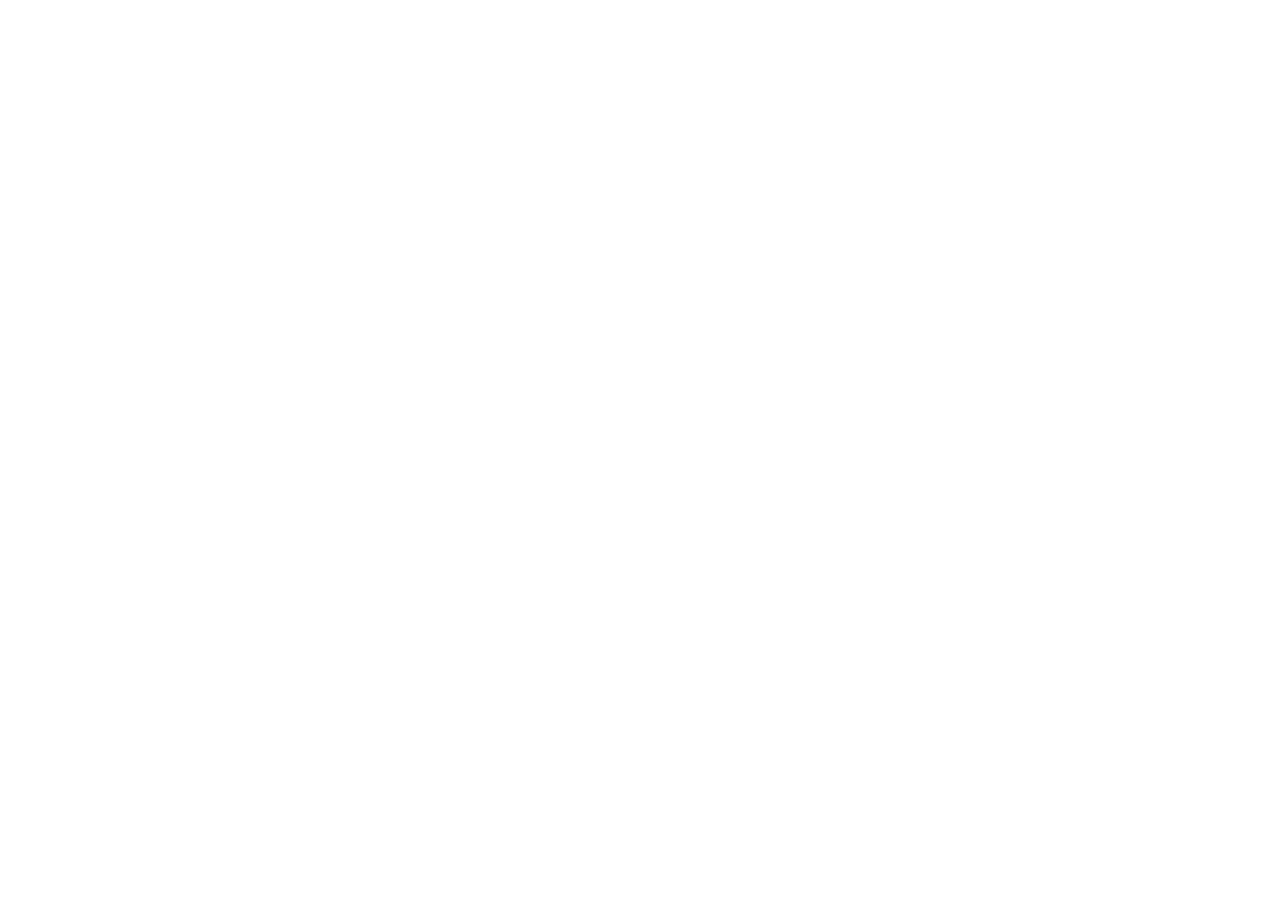
==== Documents/mela-delani-studio/index.html @ b2e437d3 "add title" ====
<!DOCTYPE html>
<html lang="en">
<head>
    <meta charset="UTF-8">
    <meta name="viewport" content="width=device-width, initial-scale=1.0">
    <meta http-equiv="X-UA-Compatible" content="ie=edge">
    <title>DELANI-STUDIO</title>
</head>
<body>
    
</body>
</html>
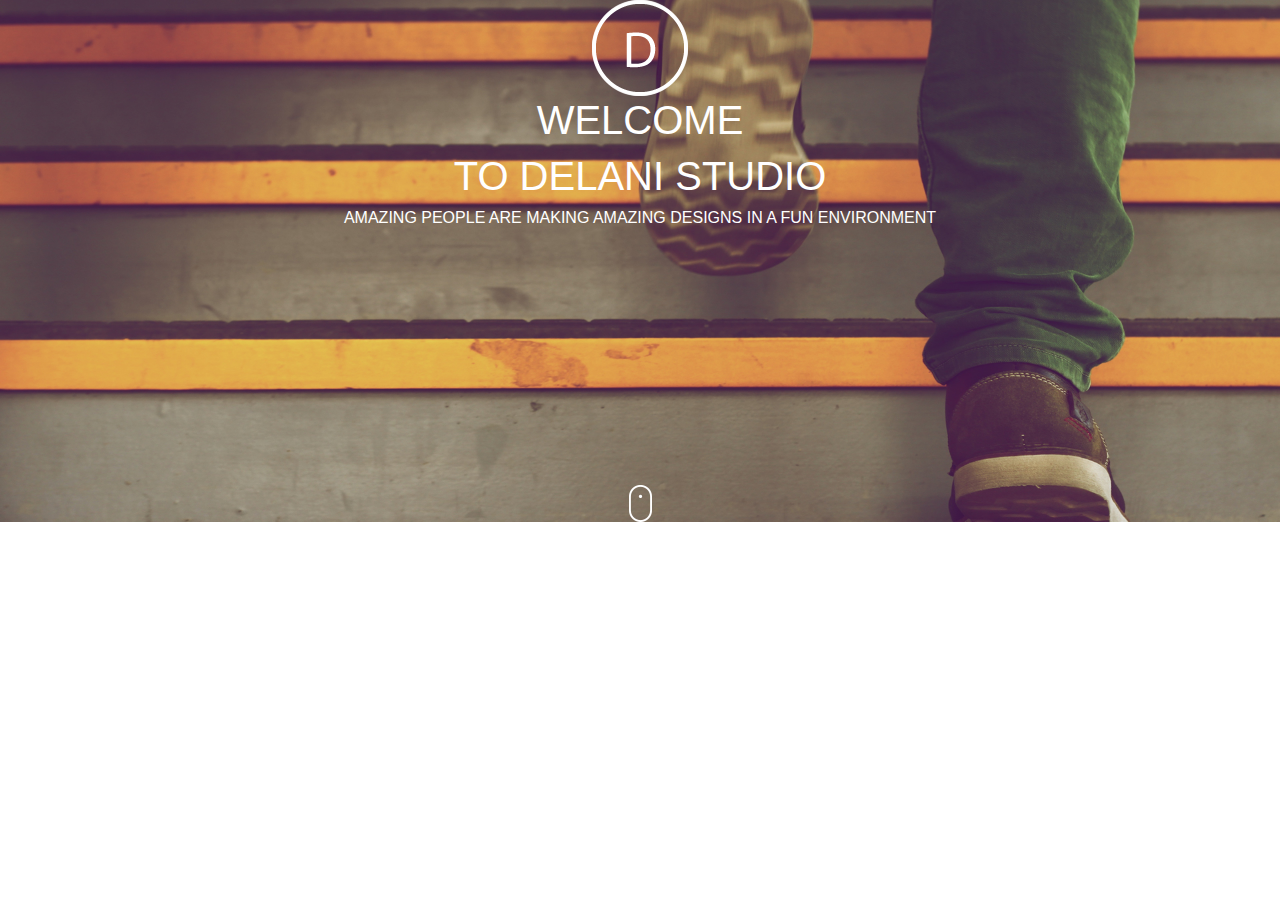
==== commit fcb46350: "add stylesheet to html" ====
--- a/Documents/mela-delani-studio/index.html
+++ b/Documents/mela-delani-studio/index.html
@@ -4,9 +4,30 @@
     <meta charset="UTF-8">
     <meta name="viewport" content="width=device-width, initial-scale=1.0">
     <meta http-equiv="X-UA-Compatible" content="ie=edge">
+    <link href="./css/bootstrap.css" rel="stylesheet">
+    <link href="./css/styles.css" rel="stylesheet">
+    <link href="./js/jquery-3.4.1.js">
+    <link href="js/scripts.js">
     <title>DELANI-STUDIO</title>
 </head>
 <body>
+        <!-- <div class="container"> -->
+                <!-- <img src="./images/logo/logo.png" alt="feet background" width="100%"> -->
+                <div class="logo">
+                  <img src="./images/logo/logo.png" alt="logo">
+                  <h1>
+                    WELCOME
+                  </h1>
+                  <h1>
+                    TO DELANI STUDIO
+                  </h1>
+                  <h6>
+                    AMAZING PEOPLE ARE MAKING AMAZING DESIGNS IN A FUN ENVIRONMENT
+                  </h6>
+                <div id="mouse">
+                  <img src="./images/mouse_click.png" alt="mouse-click">
+                </div>
+              </div>
     
 </body>
 </html>--- a/Documents/mela-delani-studio/css/styles.css
+++ b/Documents/mela-delani-studio/css/styles.css
@@ -0,0 +1,16 @@
+*{
+    margin: 0;
+  }
+  .logo{
+    text-align: center;
+    background-image: url("../images/backgrounds/h_img.jpg");
+    background-size: cover;
+    color: white;
+    background-repeat: no-repeat;
+    background-position: fixed;
+    
+  }
+  #mouse{
+    padding-top: 250px;
+  }
+
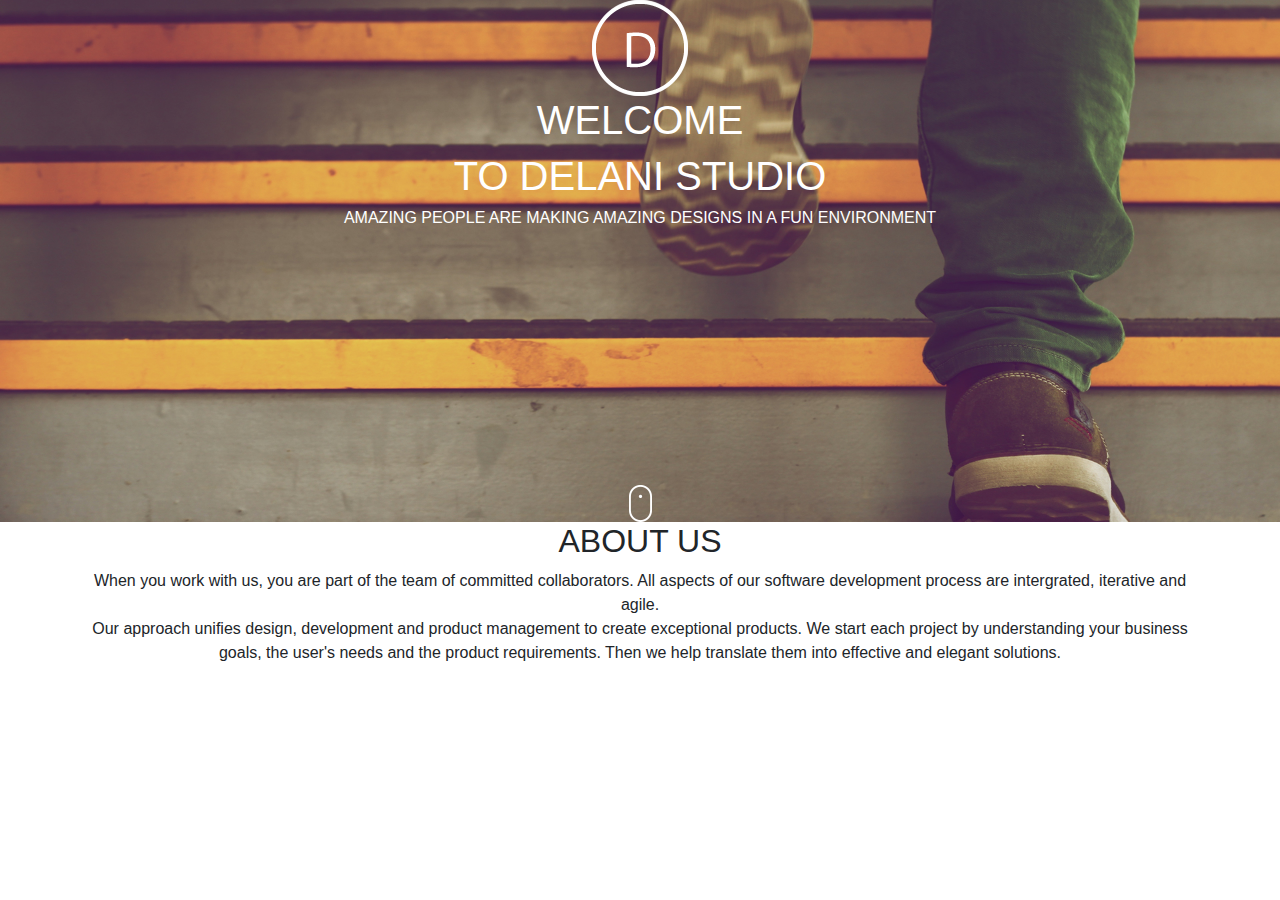
==== commit 8654f091: "add about us" ====
--- a/Documents/mela-delani-studio/index.html
+++ b/Documents/mela-delani-studio/index.html
@@ -28,6 +28,22 @@
                   <img src="./images/mouse_click.png" alt="mouse-click">
                 </div>
               </div>
+              <div class="about container">
+                  <center>
+                    <h2>
+                      ABOUT US
+                    </h2>
+                    <p>
+                      When you work with us, you are part of the team of committed collaborators.
+                      All aspects of our software development process are intergrated, iterative and agile.<br>Our approach unifies design, development and
+                      product management to create exceptional products.
+                      We start each project by understanding your business goals,
+                      the user's needs and the product requirements.
+                      Then we help translate them into effective and elegant solutions.
+                   </p>
+                  </div>
+                </center>
+                  <!-- <img src="./images/backgrounds/s_image.jpg" alt="services background"width="100%"> -->
     
 </body>
 </html>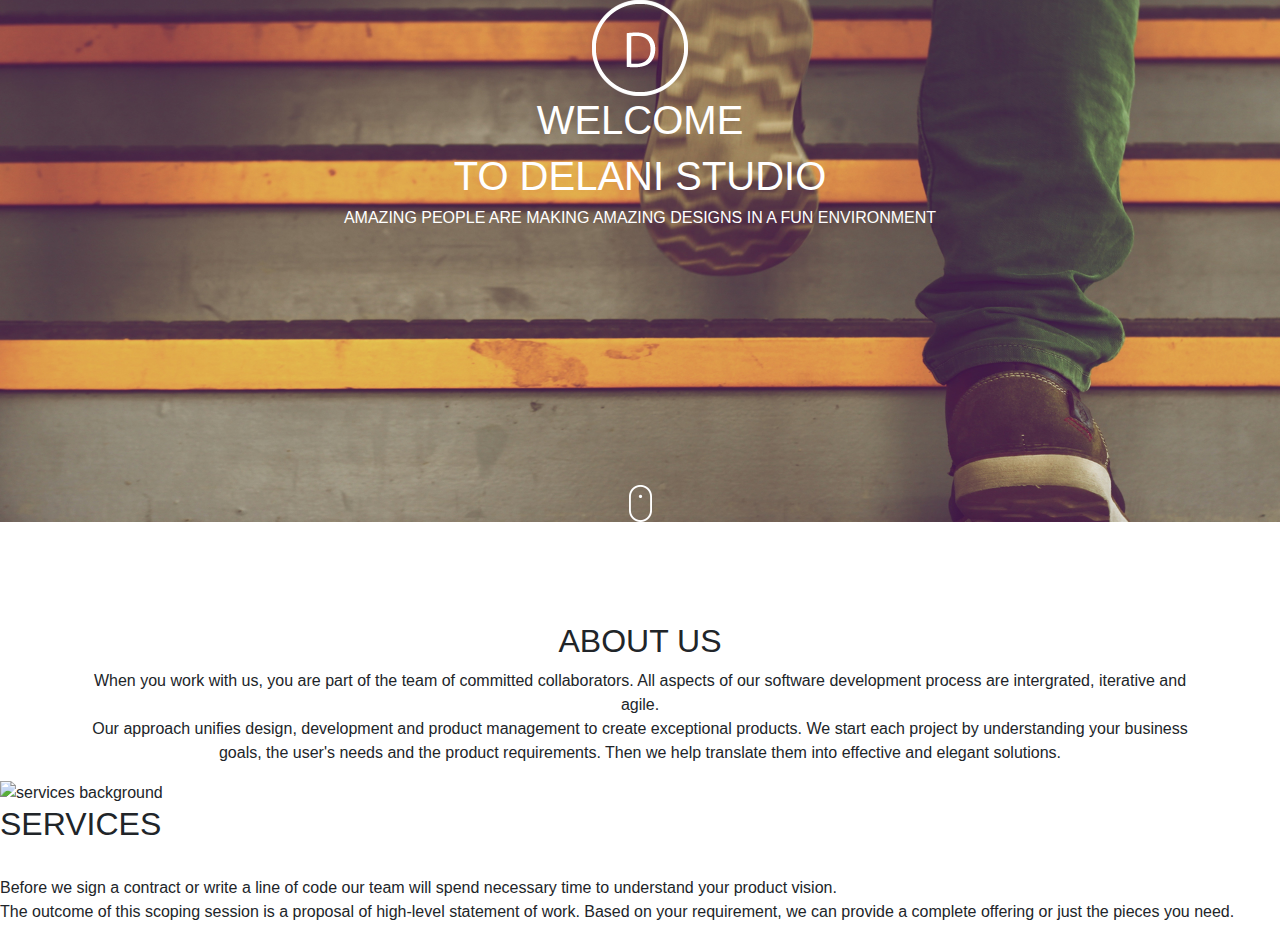
==== commit 636dbfc6: "add services" ====
--- a/Documents/mela-delani-studio/index.html
+++ b/Documents/mela-delani-studio/index.html
@@ -43,7 +43,20 @@
                    </p>
                   </div>
                 </center>
-                  <!-- <img src="./images/backgrounds/s_image.jpg" alt="services background"width="100%"> -->
-    
+                   <img src="../images/backgrounds/s_image.jpg" alt="services background"width="100%">
+            <div class="service">
+                <h2>
+              SERVICES
+              </h2>
+               <br>
+               <p>
+              Before we sign a contract or write a line of code our team will spend necessary
+              time to understand your product vision.
+             <br>
+              The outcome of this scoping session is a proposal of high-level statement of work.
+              Based on your requirement, we can provide a complete offering or just the pieces
+              you need.
+            </p>
+          </div>
 </body>
 </html>--- a/Documents/mela-delani-studio/css/styles.css
+++ b/Documents/mela-delani-studio/css/styles.css
@@ -13,4 +13,7 @@
   #mouse{
     padding-top: 250px;
   }
-
+  .about{
+    text-align: center;
+    padding-top: 100px;
+  }
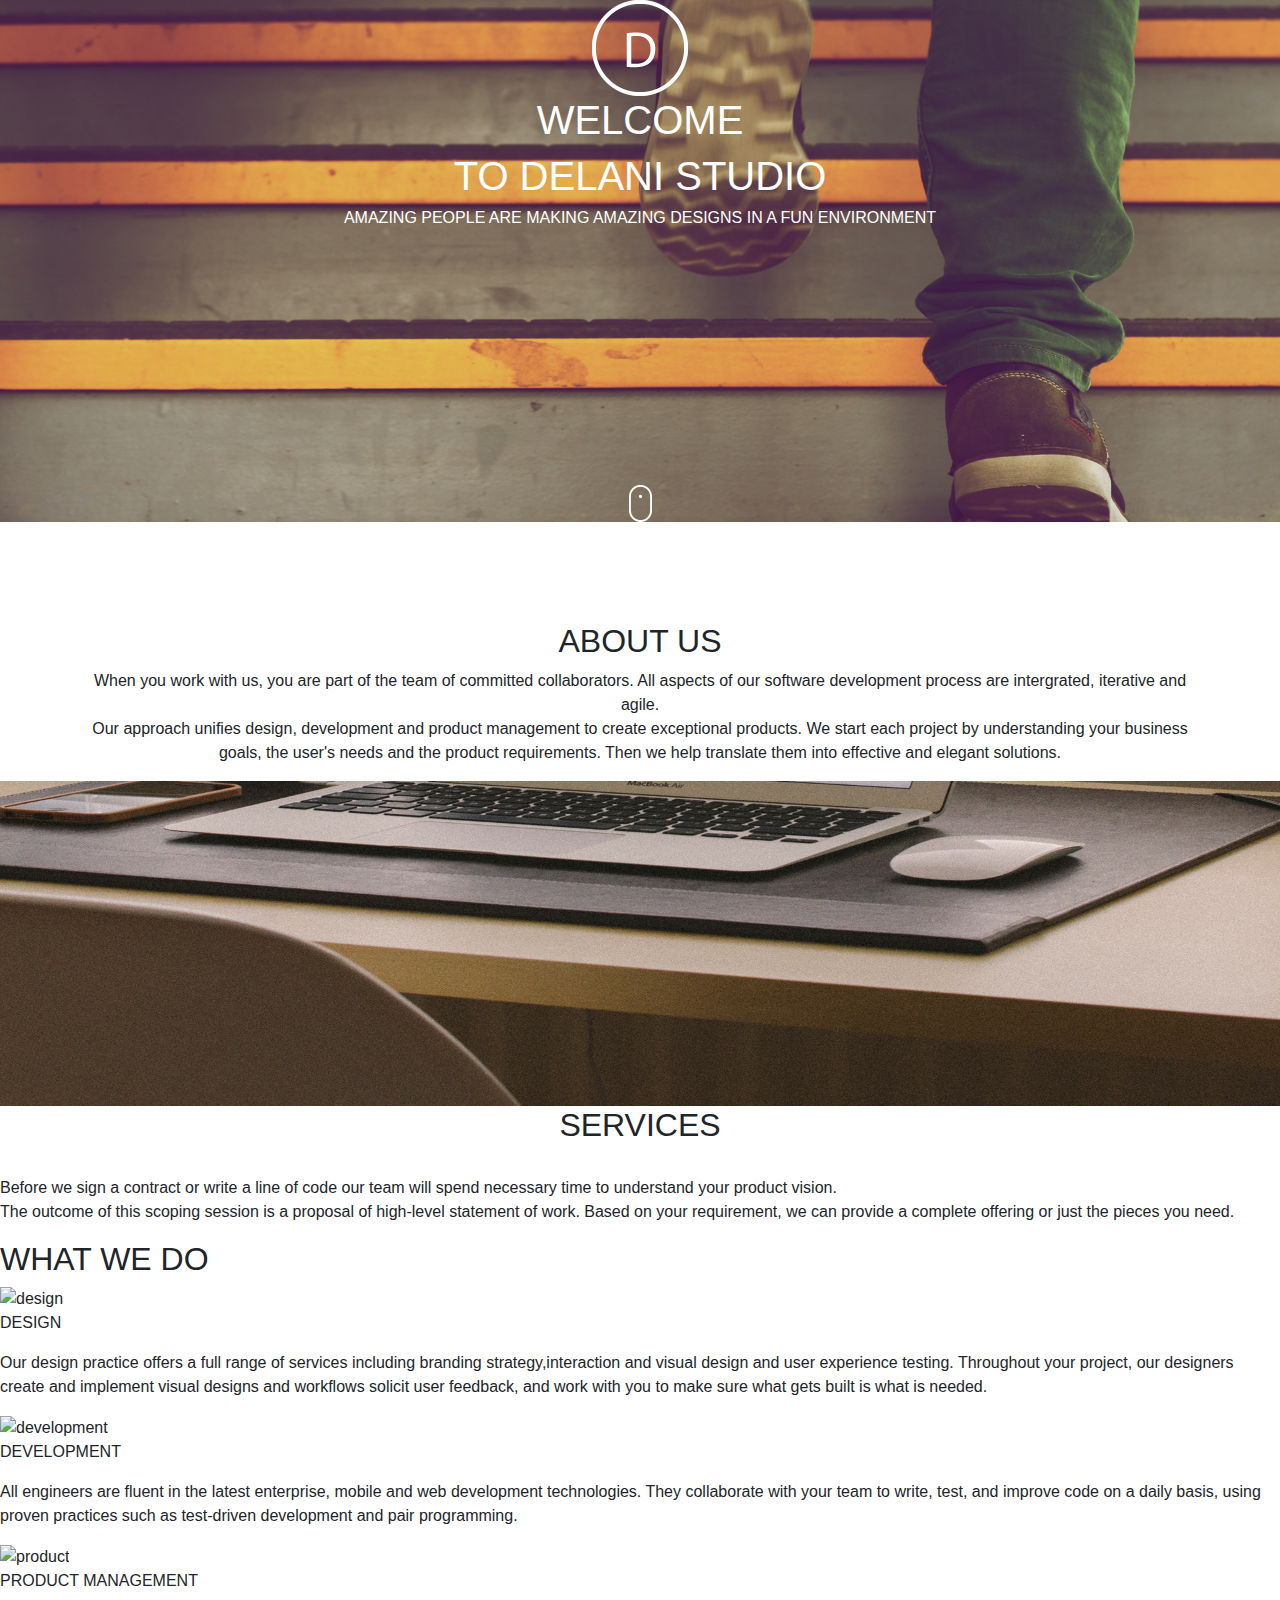
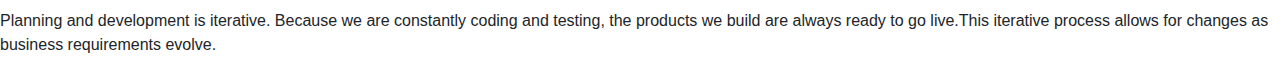
==== commit bd4636f4: "add what we do to index.html" ====
--- a/Documents/mela-delani-studio/index.html
+++ b/Documents/mela-delani-studio/index.html
@@ -43,20 +43,70 @@
                    </p>
                   </div>
                 </center>
-                   <img src="../images/backgrounds/s_image.jpg" alt="services background"width="100%">
-            <div class="service">
+                 <img src="./images/backgrounds/s_image.jpg" alt="services background"width="100%">
+          <div class="service">
+          <h2>
+          <center>SERVICES</center>
+         </h2>
+         <br>
+         <p>
+        Before we sign a contract or write a line of code our team will spend necessary
+        time to understand your product vision.
+        <br>
+        The outcome of this scoping session is a proposal of high-level statement of work.
+        Based on your requirement, we can provide a complete offering or just the pieces
+        you need.
+        </p>
+       </div>   
+                
+          <div class="what-we-do">
                 <h2>
-              SERVICES
-              </h2>
-               <br>
-               <p>
-              Before we sign a contract or write a line of code our team will spend necessary
-              time to understand your product vision.
-             <br>
-              The outcome of this scoping session is a proposal of high-level statement of work.
-              Based on your requirement, we can provide a complete offering or just the pieces
-              you need.
-            </p>
-          </div>
+                  WHAT WE DO
+                </h2>
+                 <div id="flexer">
+                    <div id="design">
+                        <img class="img1" src="../images/services_icons/design_icon.png" alt="design">
+                        <p>
+                          DESIGN
+                        </p>
+                      <div class="hidden">
+                          <div class="showing">
+                            <p id="part1">
+                              Our design practice offers a full range of services including branding strategy,interaction and visual design and user experience testing. Throughout your project, our designers create and implement visual designs and workflows solicit user feedback, and work with you to make sure what gets built is what is needed.
+                            </p>
+                          </div>
+                      </div>
+                    </div>
+          
+                    <div id="design">
+                      <img src="../images/services_icons/dev_icon.png" alt="development">
+                      <p>
+                        DEVELOPMENT
+                      </p>
+                      <div class="hidden">
+                          <div class="showing">
+                            <p id="part1">
+                              All engineers are fluent in the latest enterprise, mobile and web development technologies. They collaborate with your team to write, test, and improve code on a daily basis, using proven practices such as test-driven development and pair programming.
+                            </p>
+                          </div>
+                        </div>
+                    </div>
+                    <div id="design">
+                      <img src="../images/services_icons/product_icon.png" alt="product">
+                      <p>
+                        PRODUCT MANAGEMENT
+                      </p>
+                      <div class="hidden">
+                          <div class="showing">
+                            <p id="part1">
+                              Planning and development is iterative. Because we are constantly coding and testing, the products we build are always ready to go live.This iterative process allows for changes as business requirements evolve.
+                            </p>
+                          </div>
+                      </div>
+          
+                    </div>
+                  </div>
+                </div>
+           
 </body>
 </html>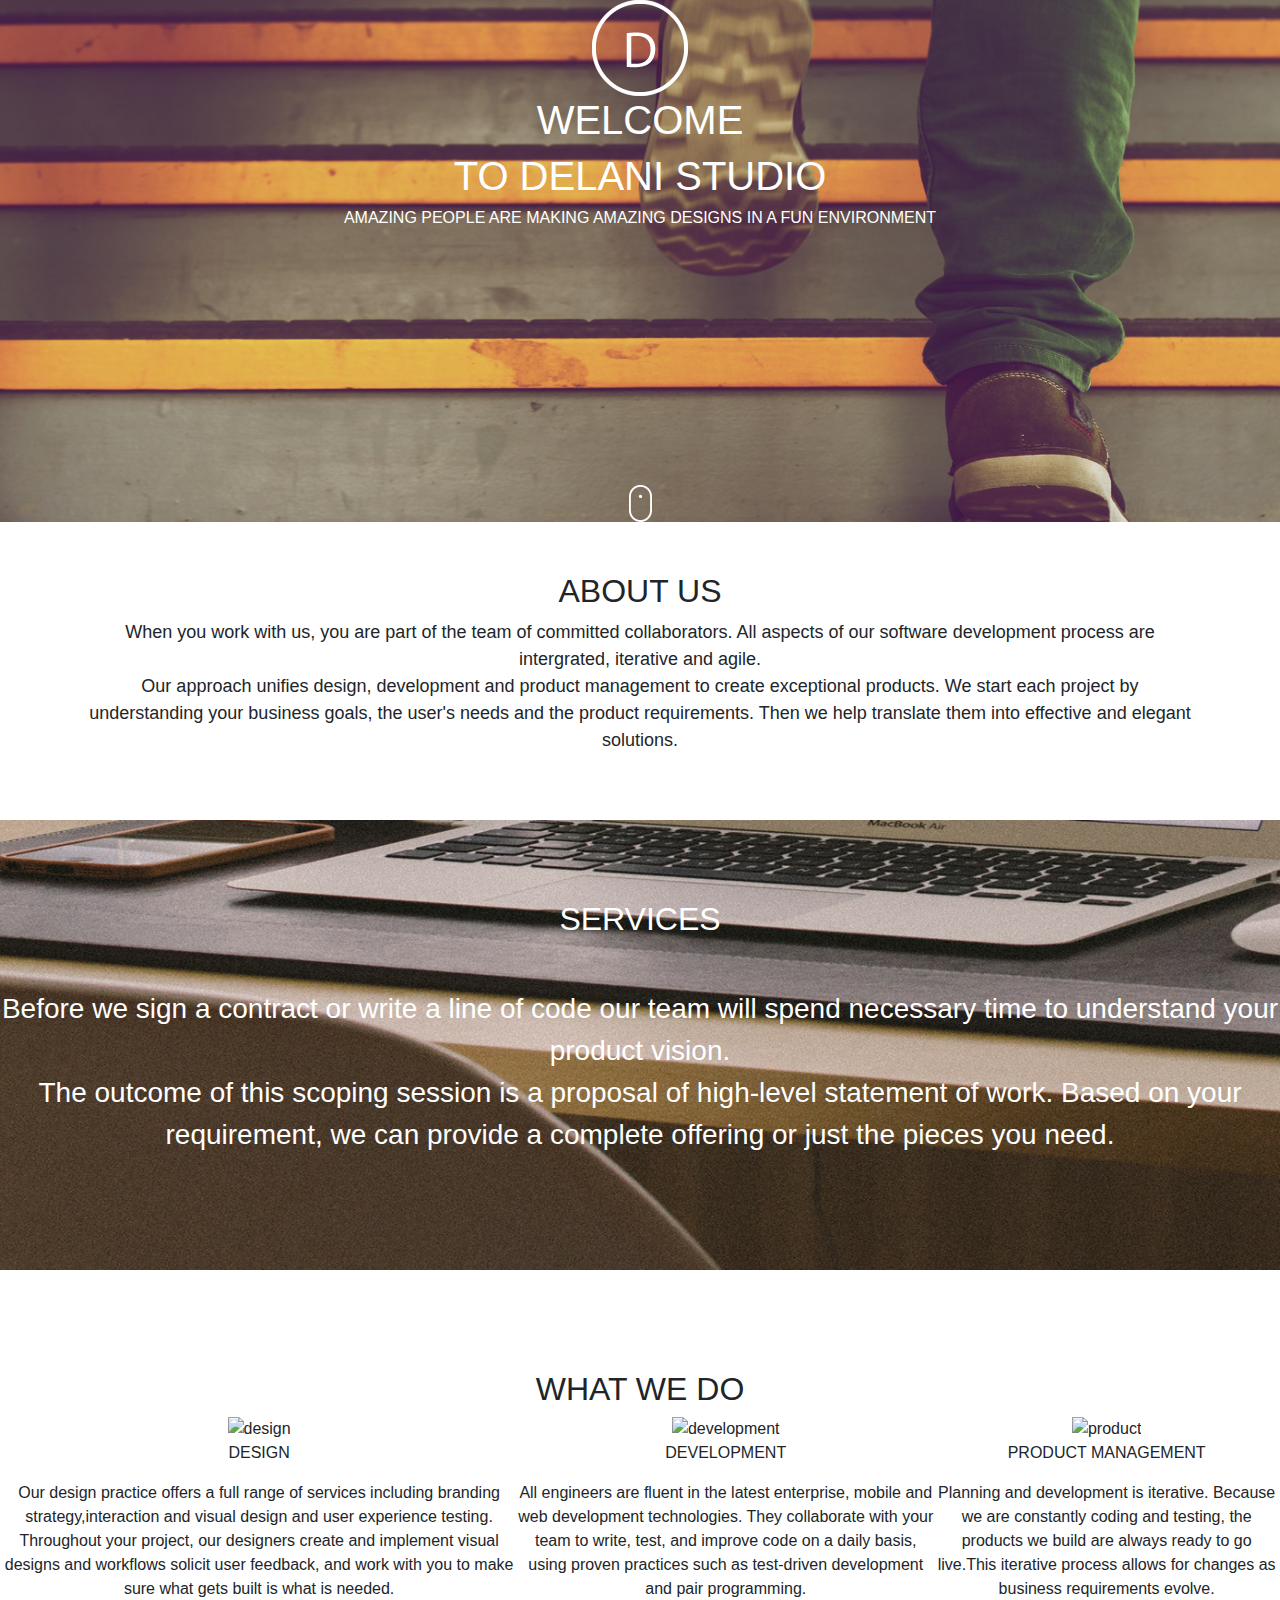
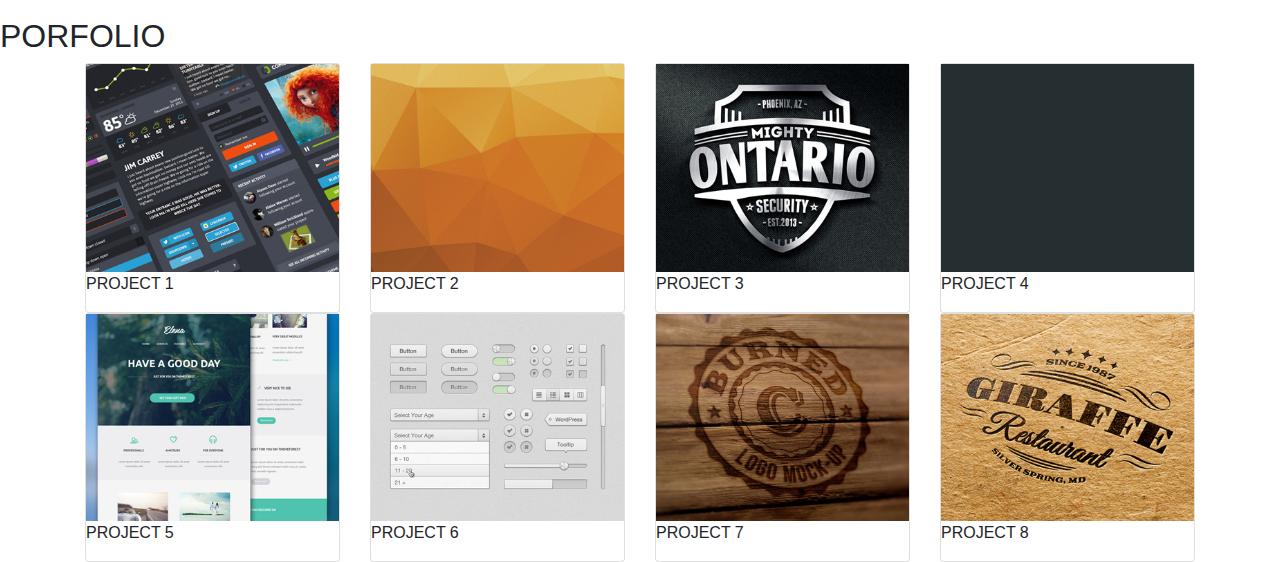
==== commit ef3f7922: "add portfolio to webage" ====
--- a/Documents/mela-delani-studio/index.html
+++ b/Documents/mela-delani-studio/index.html
@@ -43,7 +43,7 @@
                    </p>
                   </div>
                 </center>
-                 <img src="./images/backgrounds/s_image.jpg" alt="services background"width="100%">
+                 <!-- <img src="./images/backgrounds/s_image.jpg" alt="services background"width="100%"> -->
           <div class="service">
           <h2>
           <center>SERVICES</center>
@@ -106,7 +106,97 @@
           
                     </div>
                   </div>
-                </div>
-           
+            </div>
+       
+    
+            <h2>
+                PORFOLIO
+              </h2>
+              <div class="portfolio container">
+        
+                <div class="row">
+        
+                <div class="col-md-3">
+                  <div class="view overlay card">
+                      <img src="./images/portfolio/work1.jpg" alt="kwanza">
+                      <div class="A">
+                        <p>
+                          PROJECT 1
+                        </p>
+                      </div>
+                  </div>
+                </div>
+                  <div class="col-md-3">
+                    <div class="view overlay card">
+                        <img src="./images/portfolio/work2.jpg" alt="pili">
+                        <div class="A"
+                          <p>
+                            PROJECT 2
+                          </p>
+                        </div>
+                    </div>
+                  </div>
+                <div class="col-md-3">
+                  <div class="view overlay card">
+                    <img src="./images/portfolio/work3.jpg" alt="tatu">
+                    <div class="A">
+                      <p>
+                        PROJECT 3
+                      </p>
+                    </div>
+                  </div>
+                </div>
+                  <div class="col-md-3">
+                    <div class="view overlay card">
+                      <img src="./images/portfolio/work4.jpg" alt="nne">
+                      <div class="A">
+                        <p>
+                          PROJECT 4
+                        </p>
+                      </div>
+                    </div>
+                  </div>
+                  <div class="col-md-3">
+                    <div class="view overlay card">
+                      <img src="./images/portfolio/work5.jpg" alt="tano">
+                      <div class="A">
+                        <p>
+                          PROJECT 5
+                        </p>
+                      </div>
+                    </div>
+                  </div>
+                  <div class="col-md-3">
+                    <div class="view overlay card">
+                      <img src="./images/portfolio/work6.jpg" alt="sita">
+                      <div class="A">
+                        <p>
+                          PROJECT 6
+                        </p>
+                      </div>
+                    </div>
+                  </div>
+                  <div class="col-md-3">
+                    <div class="view overlay card">
+                      <img src="./images/portfolio/work7.jpg" alt="saba">
+                      <div class="A">
+                        <p>
+                          PROJECT 7
+                        </p>
+                      </div>
+                    </div>
+                  </div>
+                <div class="col-md-3">
+                  <div class="view overlay card">
+                  <img src="./images/portfolio/work8.jpg" alt="nane">
+                  <div class="A">
+                    <p>
+                      PROJECT 8
+                    </p>
+                  </div>
+                  </div>
+                </div>
+                </div>
+              </div>       
 </body>
 </html>--- a/Documents/mela-delani-studio/css/styles.css
+++ b/Documents/mela-delani-studio/css/styles.css
@@ -15,5 +15,68 @@
   }
   .about{
     text-align: center;
-    padding-top: 100px;
+    padding-top: 50px;
+    padding-bottom: 50px;
+    font-size: 18px;
   }
+/* .service {
+  text-align: center;
+  margin-top: -300px;
+  color: white;
+  padding-bottom: 100px;
+} */
+.service{
+    background-image: url("../images/backgrounds/s_image.jpg");
+    text-align: center;
+    background-size: cover;
+    color: white;
+    padding-top:80px;
+    padding-bottom:100px;
+    position: relative;
+    height: 50vh;
+    font-size: 28px;
+}
+
+.what-we-do{
+    text-align: center;
+   }
+   .what-we-do > #flexer > img{
+     display: flex;
+     margin-right: 30vw;
+     /* text-align: center; */
+   
+   }
+   .what-we-do > h2{
+     text-align: center;
+     padding-top: 100px;
+   }
+   .hidden{
+     text-align:center
+   }
+   #design{
+     cursor:pointer;
+   }
+   #development{
+      cursor:pointer;
+   }
+   #product{
+     cursor:pointer;
+   }
+   #part1{
+   }
+   #part2{
+   }
+   #part3{
+   }
+   #flexer{
+     display: flex;
+     flex-direction: row;
+     justify-content: space-between;
+   }
+   .s-image{
+     position:relative;
+
+   }
+   .serv{
+     position:absolute;
+   }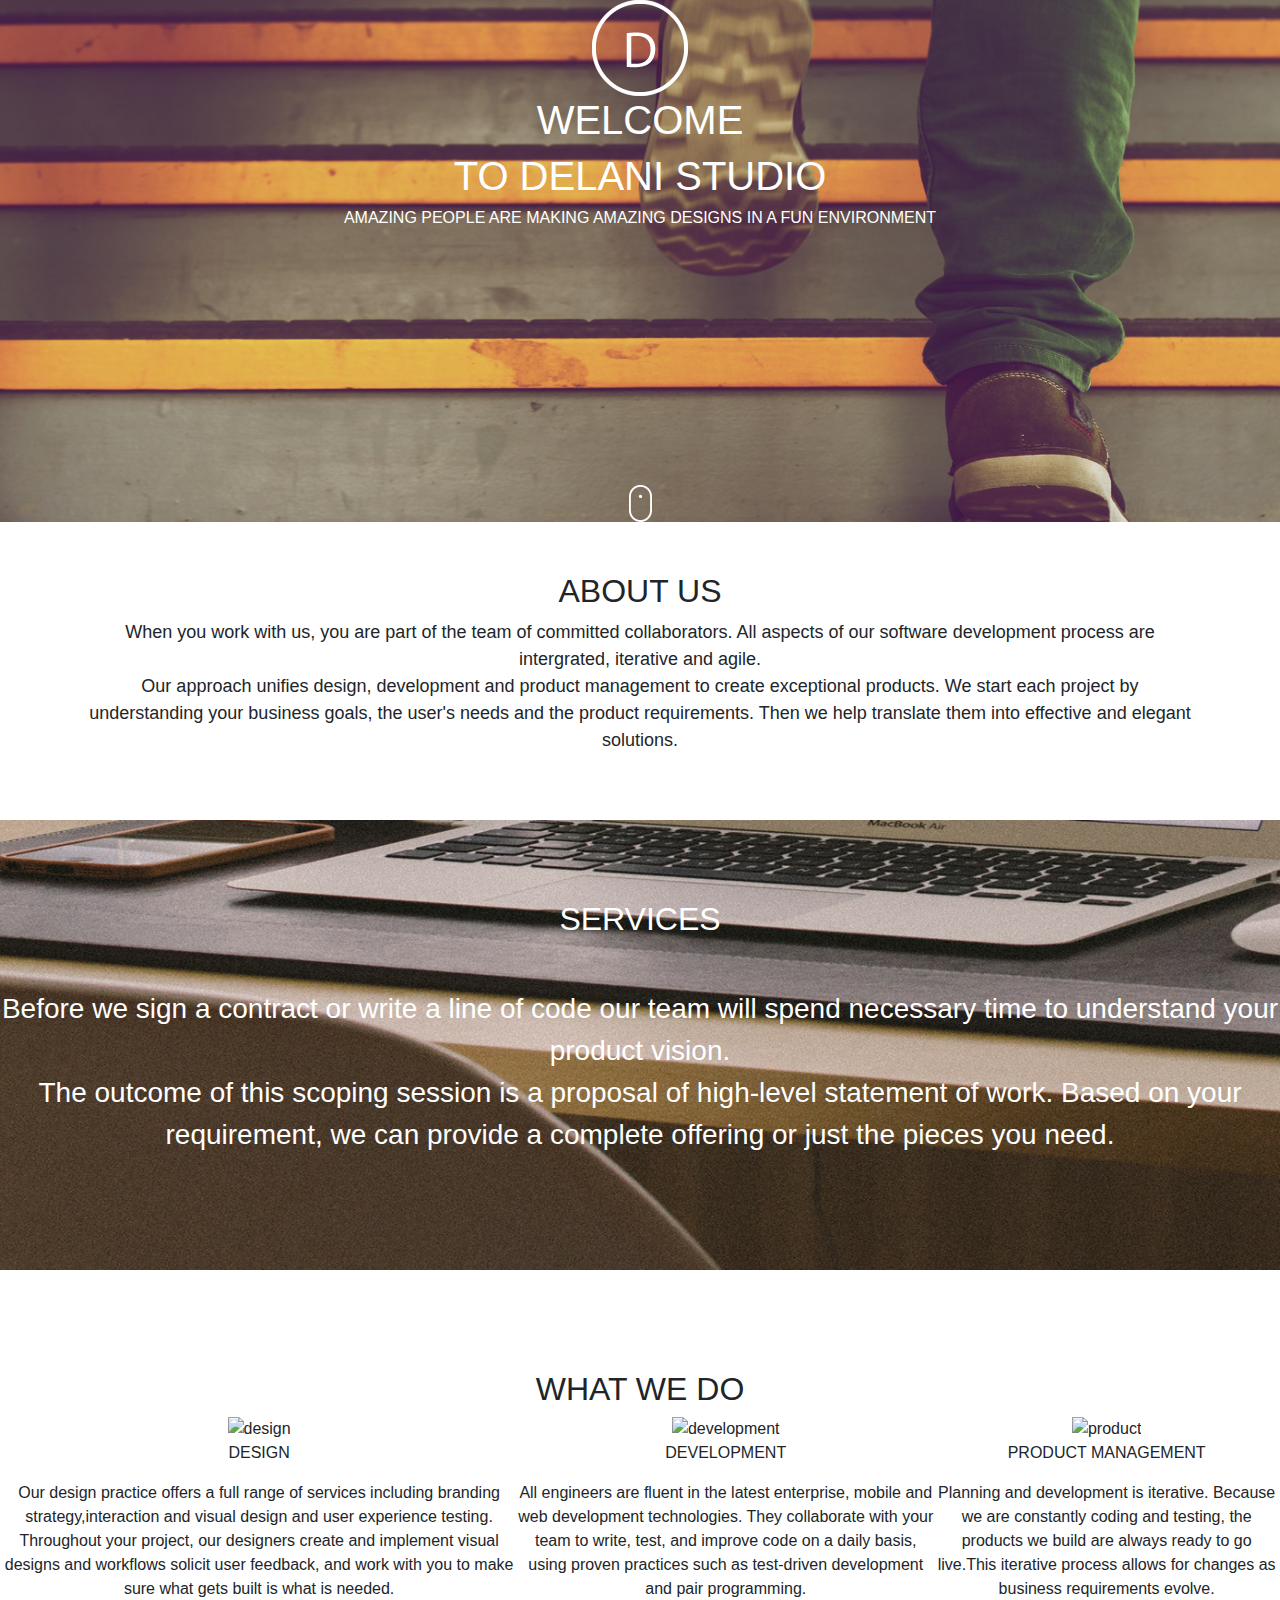
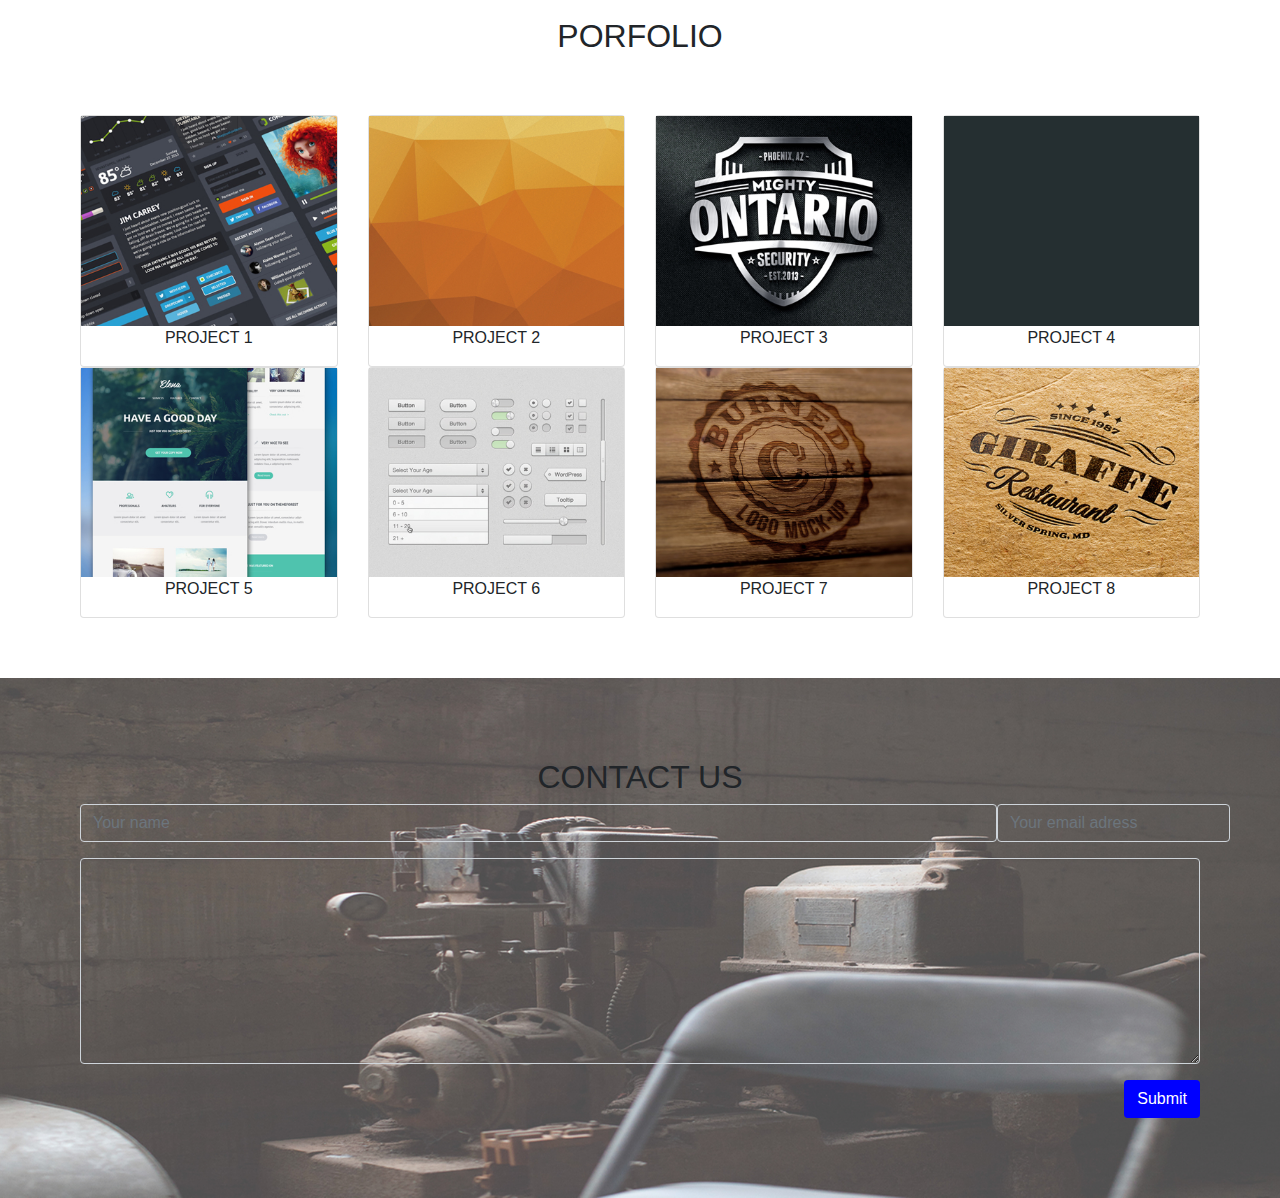
==== commit 19a34649: "add contact seection" ====
--- a/Documents/mela-delani-studio/index.html
+++ b/Documents/mela-delani-studio/index.html
@@ -112,6 +112,7 @@
             <h2>
                 PORFOLIO
               </h2>
+              <center>
               <div class="portfolio container">
         
                 <div class="row">
@@ -197,6 +198,44 @@
                   </div>
                 </div>
                 </div>
-              </div>       
+              </div> 
+            </center>      
+        
+            <div class="contact-form">
+              <h2>
+                CONTACT US
+              </h2>
+              <form class="forms" action="index.html" method="post">
+                <div class="row">
+                  <div class="col">
+                    <div class="form-group">
+                      <input id="name" type="text" class="form-control" value="" placeholder="Your name">
+                    </div>
+                  </div>
+                  <div class="row">
+                    <div class="form-group">
+                      <input id="email" type="email" class="form-control" value="" placeholder="Your email adress">
+                    </div>
+                  </div>
+                </div>
+                <div class="form-group">
+                  <textarea id="message" name="name" rows="8" cols="80" class="form-control" placeholder="Write your message here" type="text">
+                  </textarea>
+                </div>
+                <div class="text-right">
+                  <input type="submit" placeholder="submit" class="btn" id="button-color">
+                  <!-- <button onclick="event" id="button-color" class="btn">
+                    Submit
+                  </button> -->
+                </div>
+              </form>
+            </div>
+            <div class="test">
+            </div>
+            <div id="output">
+              <!-- <p>
+                <span class="name"></span>we have received your message. Thank you fro reaching out to us.
+              </p> -->
+            </div>
 </body>
 </html>--- a/Documents/mela-delani-studio/css/styles.css
+++ b/Documents/mela-delani-studio/css/styles.css
@@ -63,20 +63,44 @@
      cursor:pointer;
    }
    #part1{
-   }
-   #part2{
-   }
-   #part3{
-   }
+  }
+  #part2{
+  }
+  #part3{
+  }
    #flexer{
      display: flex;
      flex-direction: row;
      justify-content: space-between;
    }
-   .s-image{
-     position:relative;
+   .portfolio{
+    padding: 10px;
+    margin: 50px;
+    text-align: center center;
+  }
+  h2{
+    text-align: center;
+  }
 
-   }
-   .serv{
-     position:absolute;
-   }+.contact-form{
+  background-image:url("../images/backgrounds/c_image.jpg");
+  background-position: center;
+  background-repeat: no-repeat;
+  background-size: cover;
+  padding: 80px;
+}
+
+#name, #email, #message{
+  background-color: transparent;
+}
+#button-color{
+  background-color: blue;
+  color: white;
+}
+input[type="text"],input[type="email"],textarea[type="text"]{
+  background: transparent;
+  outline: none;
+  background-color: transparent;
+}
+  
+   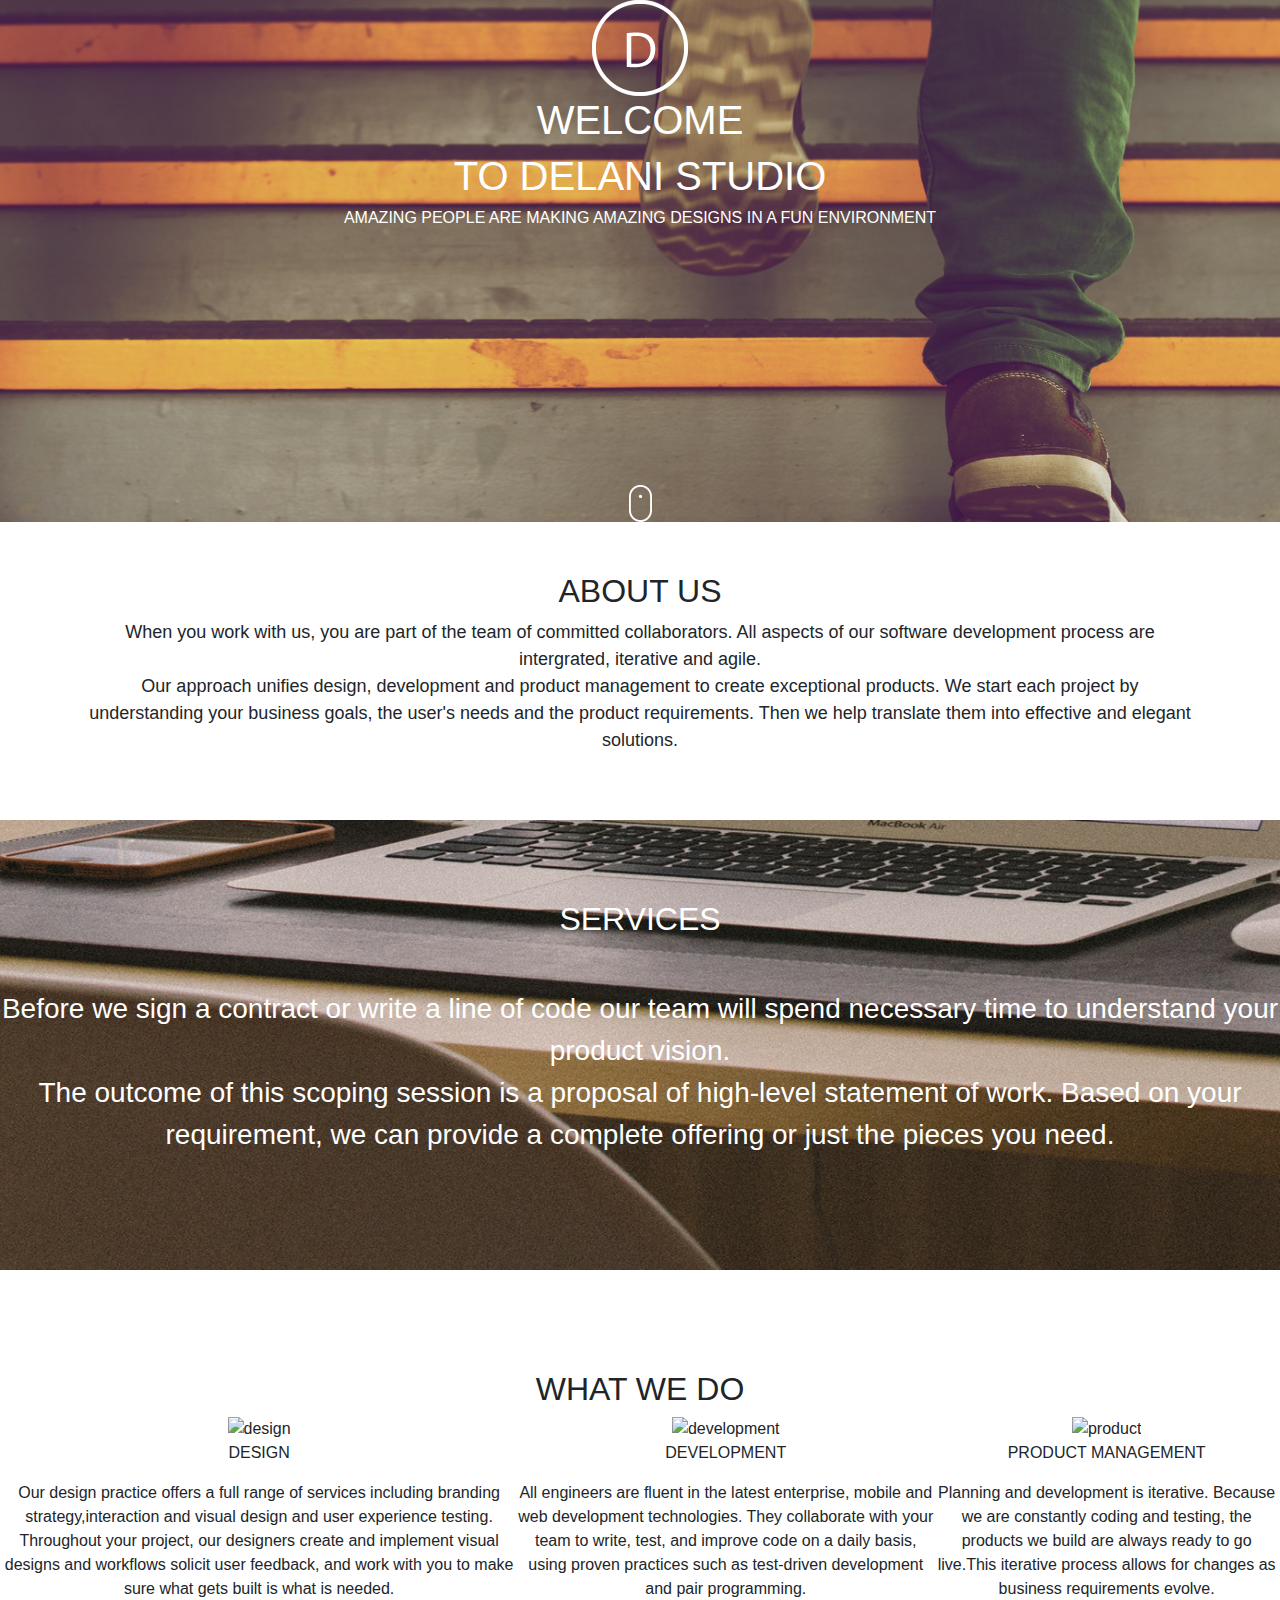
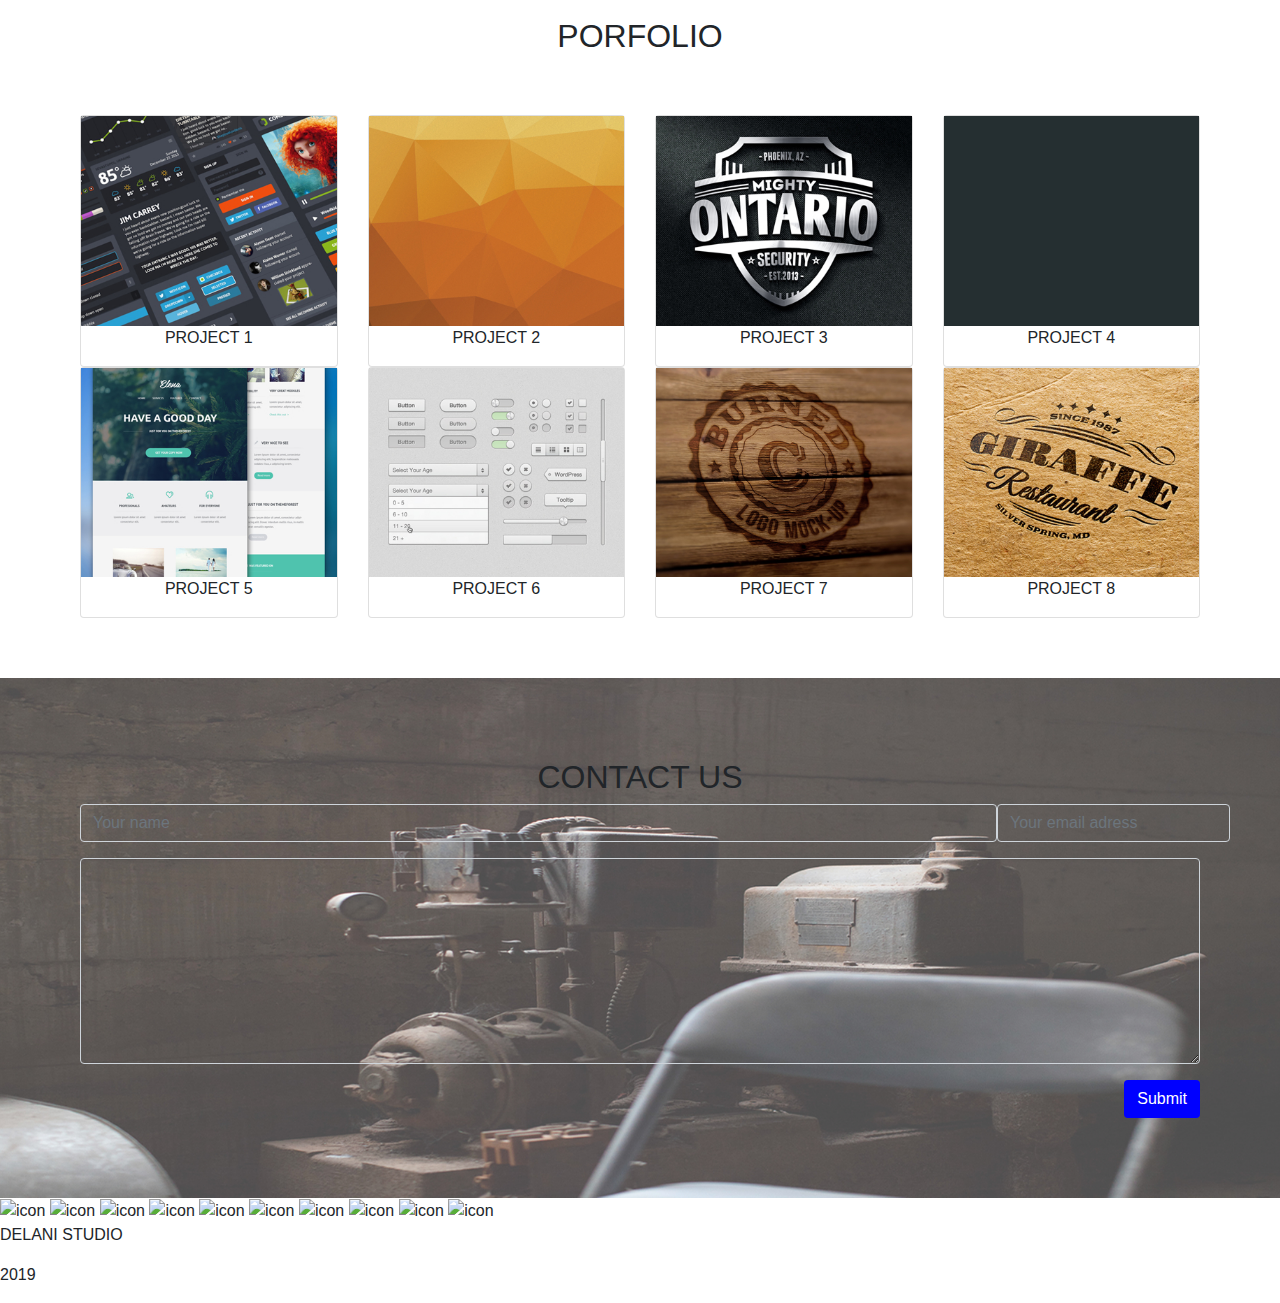
==== commit 3ceb0fd3: "add footer" ====
--- a/Documents/mela-delani-studio/index.html
+++ b/Documents/mela-delani-studio/index.html
@@ -237,5 +237,28 @@
                 <span class="name"></span>we have received your message. Thank you fro reaching out to us.
               </p> -->
             </div>
+            <footer>
+              <img src="../images/social_icons/behance.png" alt="icon">
+              <img src="../images/social_icons/dribble.png" alt="icon">
+              <img src="../images/social_icons/facebook.png" alt="icon">
+              <img src="../images/social_icons/flickr.png" alt="icon">
+              <img src="../images/social_icons/g_plus.png" alt="icon">
+              <img src="../images/social_icons/pinterest.png" alt="icon">
+              <img src="../images/social_icons/skype.png" alt="icon">
+              <img src="../images/social_icons/stumble_upon.png" alt="icon">
+              <img src="../images/social_icons/you_tube.png" alt="icon">
+              <img src="../images/social_icons/twitter.png" alt="icon">
+      
+              <p>
+                DELANI STUDIO
+              </p>
+              <p>
+                2019
+              </p>
+            </footer>
+          </div>
+        <script src="https://code.jquery.com/jquery-3.4.1.js"></script>
+        <script src="js/scripts.js"></script>
+      
 </body>
 </html>